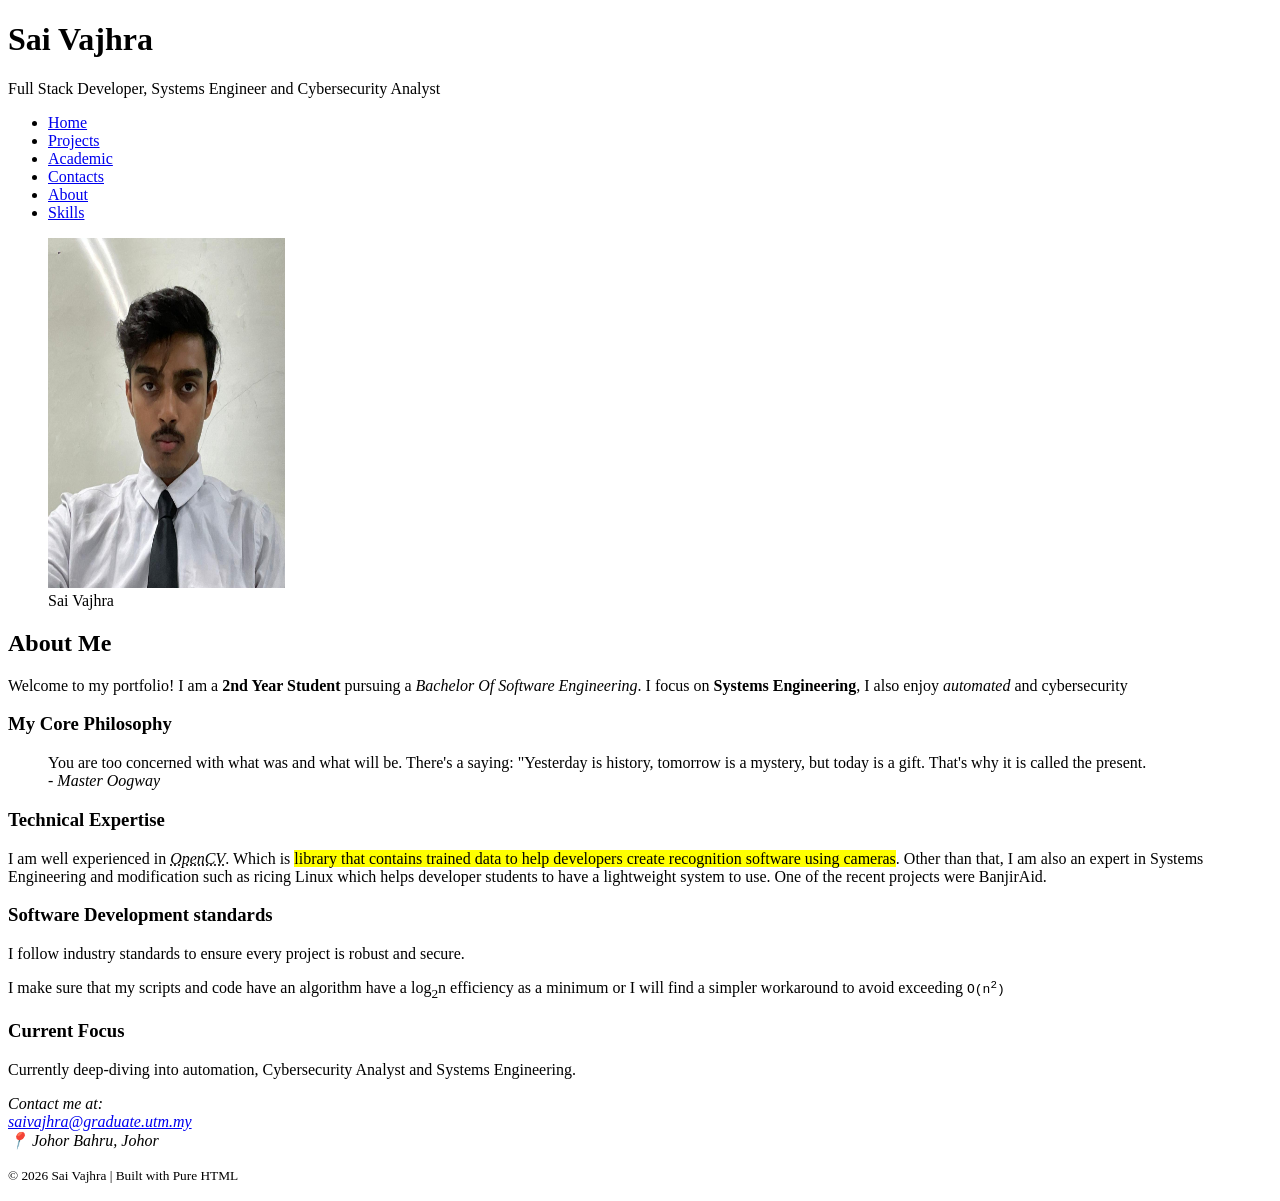
==== index.html @ d26ee5f9 "Initial commit" ====
<!DOCTYPE html>
<html>
<head>
	<meta charset="utf-8">
	<meta lang="en">
	<meta name="description" content="Professional Portfolio">
	<meta name="viewport" content="width=device-width, initial-scale=1">
	<title>My Professional Portfolio | Sai Vajhra</title>
</head>
<body>

    <div>
        
        <header>
            <h1>Sai Vajhra</h1>
            <p>Full Stack Developer, Systems Engineer and Cybersecurity Analyst</p>
            <nav>
                <ul>
                    <li><a href="index.html">Home</a></li>
                    <li><a href="projects.html">Projects</a></li>
                    <li><a href="academic.html">Academic</a></li>
                    <li><a href="contacts.html">Contacts</a></li>
                    <li><a href="about.html">About</a></li>
                    <li><a href="skills.html">Skills</a></li>
                </ul>
            </nav>
            <figure>
                <img src="image.png" alt="Professional portrait of Sai Vajhra" width="20%" height="350" title="Sai Vajhra">
                <figcaption>Sai Vajhra</figcaption>
            </figure>
        </header>

        <main>
            <section id="about">
                <h2>About Me</h2>
                <p>
                    Welcome to my portfolio! I am a <strong>2nd Year Student</strong> pursuing a <em>Bachelor Of Software Engineering</em>.
                    I focus on <b>Systems Engineering</b>, I also enjoy <i>automated</i> and cybersecurity
                </p>
                <h3>My Core Philosophy</h3>
                <blockquote cite="https:://en.wikiquote.org">
                    You are too concerned with what was and what will be. There's a saying: "Yesterday is history, tomorrow is a mystery, but today is a gift. That's why it is called the present.
                    <footer>-<cite> Master Oogway</cite></footer>
                </blockquote>

                <h3>Technical Expertise</h3>
                <p>
                    I am well experienced in <dfn id="opencv-definition"><abbr title="Open Computer Vision">OpenCV</abbr></dfn>. Which is <mark>library that contains trained data to help developers create recognition software using cameras</mark>. Other than that, I am also an expert in Systems Engineering and modification such as ricing Linux which helps developer students to have a lightweight system to use. One of the recent projects were BanjirAid.
                </p>
                
                <h3>Software Development standards</h3>
                <p>I follow industry standards to ensure every project is robust and secure.</p>
                <p>I make sure that my scripts and code have an algorithm have a log<sub>2</sub>n efficiency as a minimum or I will find a simpler workaround to avoid exceeding <code>O(n<sup>2</sup>)</code></p>

                <h3>Current Focus</h3>
                <p>Currently deep-diving into automation, Cybersecurity Analyst and Systems Engineering.</p>
            </section>
        </main>

        <footer>
            <address id="contacts">
                Contact me at: <br>
                <a href="mailto:saivajhra@graduate.utm.my">saivajhra@graduate.utm.my</a><br>
                <span>📍 Johor Bahru, Johor</span>
            </address>
            <p><small>&copy; 2026 Sai Vajhra | Built with Pure HTML</small></p>
        </footer>
    </div>

</body>
</html>
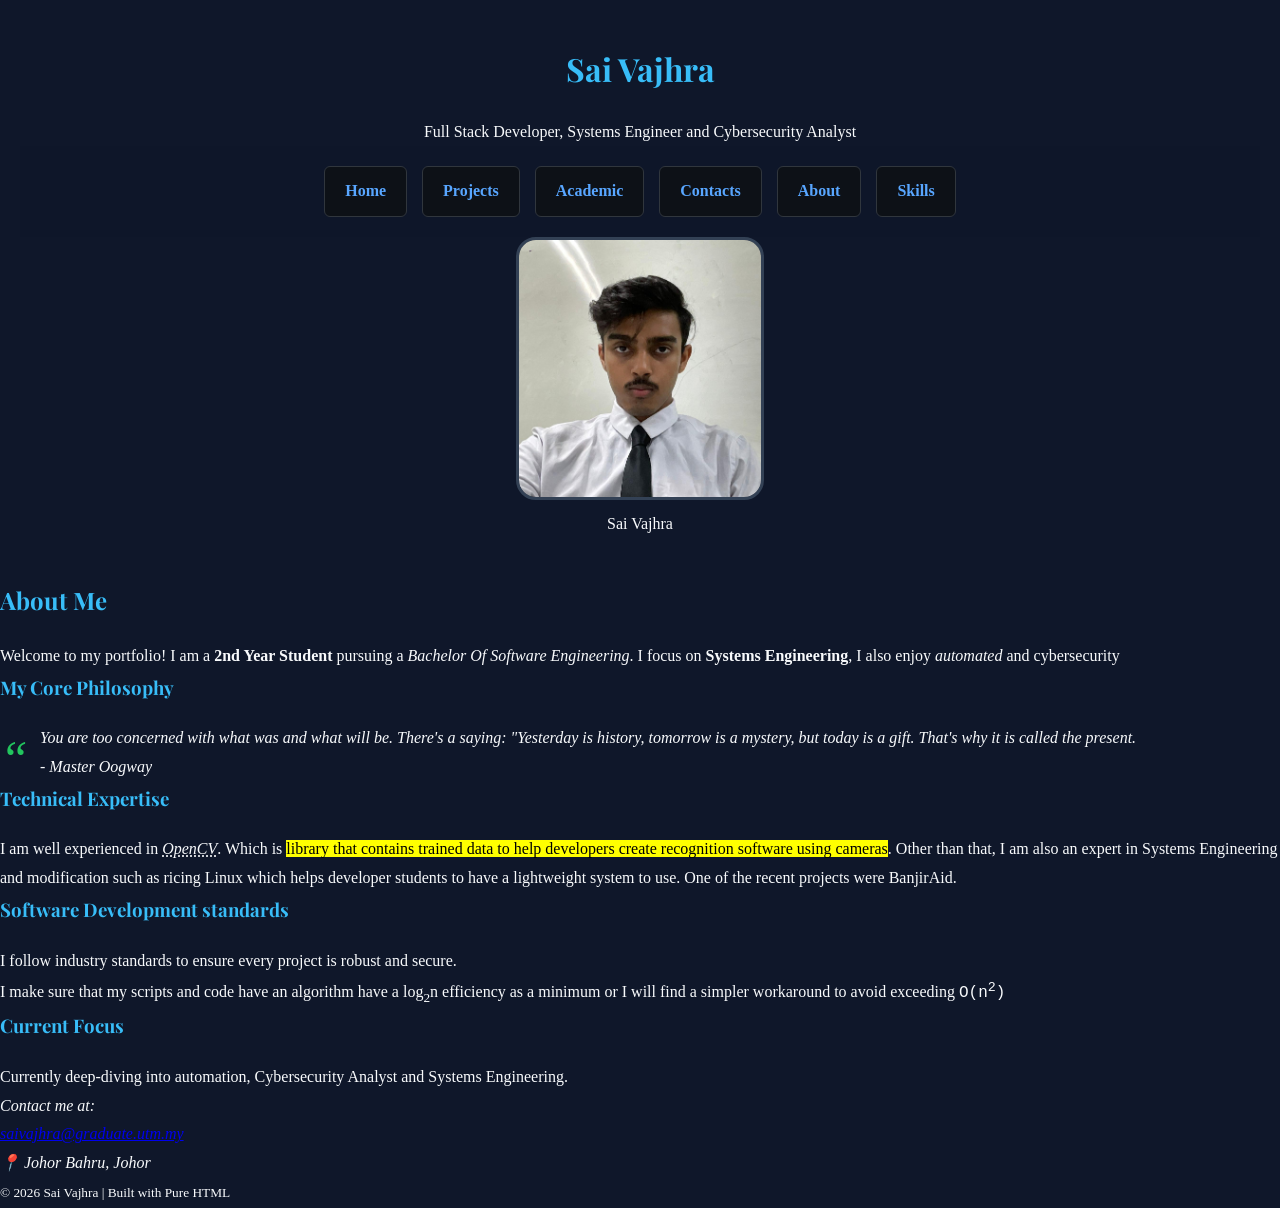
==== commit 6dd6a123: "Code: updating styling sheet in style.css regarding the <ul> tags in the website" ====
--- a/index.html
+++ b/index.html
@@ -1,6 +1,7 @@
 <!DOCTYPE html>
 <html>
 <head>
+    <link rel="stylesheet" href="style.css">
 	<meta charset="utf-8">
 	<meta lang="en">
 	<meta name="description" content="Professional Portfolio">
@@ -14,18 +15,21 @@
         <header>
             <h1>Sai Vajhra</h1>
             <p>Full Stack Developer, Systems Engineer and Cybersecurity Analyst</p>
-            <nav>
-                <ul>
-                    <li><a href="index.html">Home</a></li>
-                    <li><a href="projects.html">Projects</a></li>
-                    <li><a href="academic.html">Academic</a></li>
-                    <li><a href="contacts.html">Contacts</a></li>
-                    <li><a href="about.html">About</a></li>
-                    <li><a href="skills.html">Skills</a></li>
+            <nav class="nav">
+                <!-- This is basically a map listed on every page of your website so it helps users navigate through your website -->
+                <ul class="nav-list">
+                    <li><a class="nav-link" href="index.html">Home</a></li>
+                    <li><a class="nav-link" href="projects.html">Projects</a></li>
+                    <li><a class="nav-link" href="academic.html">Academic</a></li>
+                    <li><a class="nav-link" href="contacts.html">Contacts</a></li>
+                    <li><a class="nav-link" href="about.html">About</a></li>
+                    <li><a class="nav-link" href="skills.html">Skills</a></li>
                 </ul>
             </nav>
+            <!-- See we are using figure so that we can customize an image's properties easily such as figcaption -->
             <figure>
-                <img src="image.png" alt="Professional portrait of Sai Vajhra" width="20%" height="350" title="Sai Vajhra">
+                <img src="image.png" alt="Professional portrait of Sai Vajhra" width="auto" height="350" title="Professional photo for Sai Vajhra">
+                <!-- figcaption is just a descriptive text under the image -->
                 <figcaption>Sai Vajhra</figcaption>
             </figure>
         </header>
@@ -38,6 +42,7 @@
                     I focus on <b>Systems Engineering</b>, I also enjoy <i>automated</i> and cybersecurity
                 </p>
                 <h3>My Core Philosophy</h3>
+                <!-- blockquote and cite are a way of displaying quotes on a webpage and citing them to their source -->
                 <blockquote cite="https:://en.wikiquote.org">
                     You are too concerned with what was and what will be. There's a saying: "Yesterday is history, tomorrow is a mystery, but today is a gift. That's why it is called the present.
                     <footer>-<cite> Master Oogway</cite></footer>
@@ -59,10 +64,13 @@
 
         <footer>
             <address id="contacts">
+                <!-- If you see br it just means it allows for breaks between sections especially the header body and footer -->
                 Contact me at: <br>
+                <!-- The a and href always come together if a link is involved in the development -->
                 <a href="mailto:saivajhra@graduate.utm.my">saivajhra@graduate.utm.my</a><br>
                 <span>📍 Johor Bahru, Johor</span>
             </address>
+            <!-- small attribute is used to make the words smaller normally used on creating the fineprint of the website at the footer such as the copyright -->
             <p><small>&copy; 2026 Sai Vajhra | Built with Pure HTML</small></p>
         </footer>
     </div>
--- a/style.css
+++ b/style.css
@@ -0,0 +1,157 @@
+/* ============================================
+   BREAKPOINTS [cite: 154-162]
+   mobile-first base: 320px and up (default)
+   tablet:  @media (min-width: 600px)
+   desktop: @media (min-width: 1024px)
+   ============================================ */
+
+@import url('https://fonts.googleapis.com/css2?family=Lora:ital,wght@0,400..700;1,400..700&family=Playfair+Display:ital,wght@0,400..900;1,400..900&display=swap');
+
+/* TASK 1: ARCHITECTURE & CUSTOM PROPERTIES */
+html {
+    font-size: 62.5%; /* 1rem = 10px [cite: 32, 63] */
+}
+
+* {
+    box-sizing: border-box; /* [cite: 32, 62] */
+    margin: 0;
+    padding: 0;
+}
+
+:root {
+    /* primary color */
+    --color-primary:    #0f172a; /* Deep Navy Background */
+    --color-secondary:  #1e293b; /* Lighter Navy Surface */
+
+    
+    --color-accent:     #38bdf8; /* Bright Blue (Buttons/Links) */
+    --color-accent-soft: #22c55e; /* Vibrant Green (Headers/Borders) */
+
+    /* texts */
+    --color-text:       #f8fafc; /* Near White Text */
+    --color-muted:      #94a3b8; /* Muted Grey */
+    --color-border:     #334155; /* Subtle Border Grey */
+
+    /* fonts */
+    --font-body:        'Times New Roman', Georgia, serif;
+    --font-heading:     'Playfair Display', serif;
+
+    
+    --space-sm:         0.8rem;
+    --space-md:         2rem;
+    --space-lg:         4rem;
+}
+
+/* TASK 2: TYPOGRAPHY & BOX MODEL */
+body {
+    font-family: var(--font-body);
+    font-size: 1.6rem; 
+    line-height: 1.8;
+    color: var(--color-text);
+    background-color: var(--color-primary); 
+}
+
+h1, h2, h3 {
+    font-family: var(--font-heading);
+    color: var(--color-accent); 
+    margin-bottom: var(--space-md); 
+}
+
+header {
+    text-align: center;
+    padding: var(--space-lg) var(--space-md); 
+}
+
+
+figure img {
+    border-radius: 20px; /* Rounded corners from image  */
+    border: 3px solid var(--color-border);
+    max-width: 20%; /* [cite: 153] */
+    height: auto;
+}
+
+/* TASK 3: NAVIGATION & FLEXBOX */
+nav {
+    display: flex; 
+    justify-content: center; 
+    padding: var(--space-md);
+    position: sticky; 
+    top: 0;
+    background: rgba(15, 23, 42, 0.9); /* Translucent dark background */
+    backdrop-filter: blur(8px);       /* Nice modern blur effect */
+    z-index: 1000;
+}
+
+.nav-list {
+    display: flex;
+    flex-wrap: wrap;        /* Prevents breaking on small screens */
+    gap: 15px;              /* Space between buttons */
+    list-style: none;
+    margin: 0;
+    padding: 0;
+}
+
+.nav-link {
+    text-decoration: none;
+    color: #58a6ff;         /* Your light blue text */
+    font-weight: bold;
+    padding: 10px 20px;     /* Button sizing */
+    background-color: #0d1117; 
+    border: 1px solid #30363d; 
+    border-radius: 6px;      
+    transition: all 0.2s ease-in-out;
+    display: inline-block;  /* Ensures padding works correctly */
+}
+
+/* Hover effect */
+.nav-link:hover {
+    background-color: #161b22;
+    border-color: #8b949e;   /* Lighter border on hover */
+    color: #ffffff;          /* Brightens text on hover */
+}
+
+/* Active state for the page you are currently on */
+.nav-link.active {
+    border: 2px solid #58a6ff; 
+}
+
+/* TASK 4: PAGE LAYOUT (GRID) */
+.layout-container {
+    display: grid;
+    max-width: 1200px;
+    margin: 0 auto;
+    padding: var(--space-md);
+    grid-template-columns: 1fr; /* Mobile-first [cite: 147] */
+    gap: var(--space-lg);
+}
+
+.card {
+    background: var(--color-secondary);
+    padding: var(--space-md);
+    border-radius: 12px;
+    border-left: 4px solid var(--color-accent-soft); /* Green bar from image [cite: 200] */
+    box-shadow: 0 10px 15px -3px rgba(0, 0, 0, 0.3); /* [cite: 76] */
+}
+
+/* TASK 5: RESPONSIVE DESIGN [cite: 142] */
+@media (min-width: 1024px) {
+    .layout-container {
+        grid-template-columns: 1fr 300px; /* Sidebar layout [cite: 120, 151] */
+    }
+}
+
+/* TASK 6: VISUAL POLISH */
+blockquote {
+    position: relative;
+    padding-left: var(--space-lg);
+    font-style: italic;
+}
+
+blockquote::before {
+    content: "“"; /* [cite: 199, 209] */
+    font-size: 5rem;
+    color: var(--color-accent-soft);
+    position: absolute;
+    left: 0;
+    top: -1rem;
+}
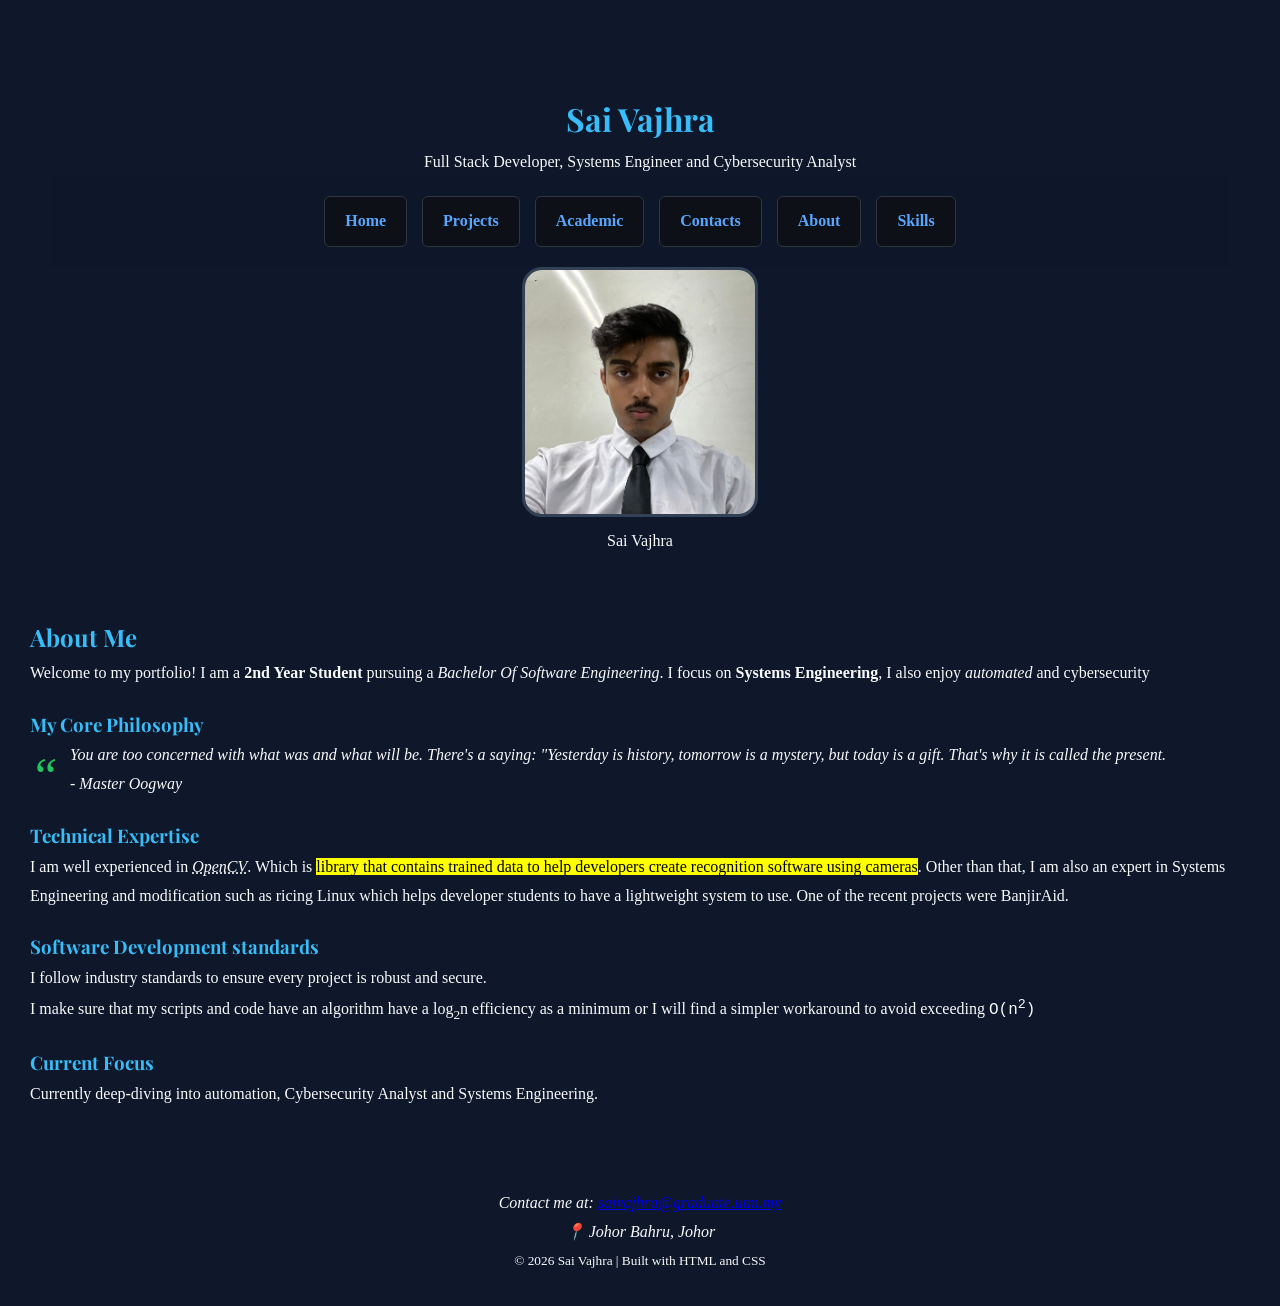
==== commit 490dea2f: "Code: Updating footer styling for website" ====
--- a/index.html
+++ b/index.html
@@ -62,16 +62,16 @@
             </section>
         </main>
 
-        <footer>
+        <footer class="foot">
             <address id="contacts">
                 <!-- If you see br it just means it allows for breaks between sections especially the header body and footer -->
-                Contact me at: <br>
+                Contact me at: 
                 <!-- The a and href always come together if a link is involved in the development -->
                 <a href="mailto:saivajhra@graduate.utm.my">saivajhra@graduate.utm.my</a><br>
                 <span>📍 Johor Bahru, Johor</span>
             </address>
             <!-- small attribute is used to make the words smaller normally used on creating the fineprint of the website at the footer such as the copyright -->
-            <p><small>&copy; 2026 Sai Vajhra | Built with Pure HTML</small></p>
+            <p><small>&copy; 2026 Sai Vajhra | Built with HTML and CSS</small></p>
         </footer>
     </div>
 
--- a/style.css
+++ b/style.css
@@ -9,7 +9,7 @@
 
 /* TASK 1: ARCHITECTURE & CUSTOM PROPERTIES */
 html {
-    font-size: 62.5%; /* 1rem = 10px [cite: 32, 63] */
+    font-size: 62.5%; /* 1rem = 10px  */
 }
 
 * {
@@ -49,12 +49,13 @@
     line-height: 1.8;
     color: var(--color-text);
     background-color: var(--color-primary); 
+    padding: 3.0rem;
 }
 
 h1, h2, h3 {
     font-family: var(--font-heading);
     color: var(--color-accent); 
-    margin-bottom: var(--space-md); 
+    margin-top: var(--space-md); 
 }
 
 header {
@@ -115,6 +116,14 @@
     border: 2px solid #58a6ff; 
 }
 
+.foot {
+    padding-top: 8rem;
+    display: flex;
+    flex-direction: column;
+    align-items: center;
+    justify-content: center;
+    text-align: center;
+}
 /* TASK 4: PAGE LAYOUT (GRID) */
 .layout-container {
     display: grid;
@@ -133,7 +142,7 @@
     box-shadow: 0 10px 15px -3px rgba(0, 0, 0, 0.3); /* [cite: 76] */
 }
 
-/* TASK 5: RESPONSIVE DESIGN [cite: 142] */
+/* TASK 5: RESPONSIVE DESIGN  */
 @media (min-width: 1024px) {
     .layout-container {
         grid-template-columns: 1fr 300px; /* Sidebar layout [cite: 120, 151] */
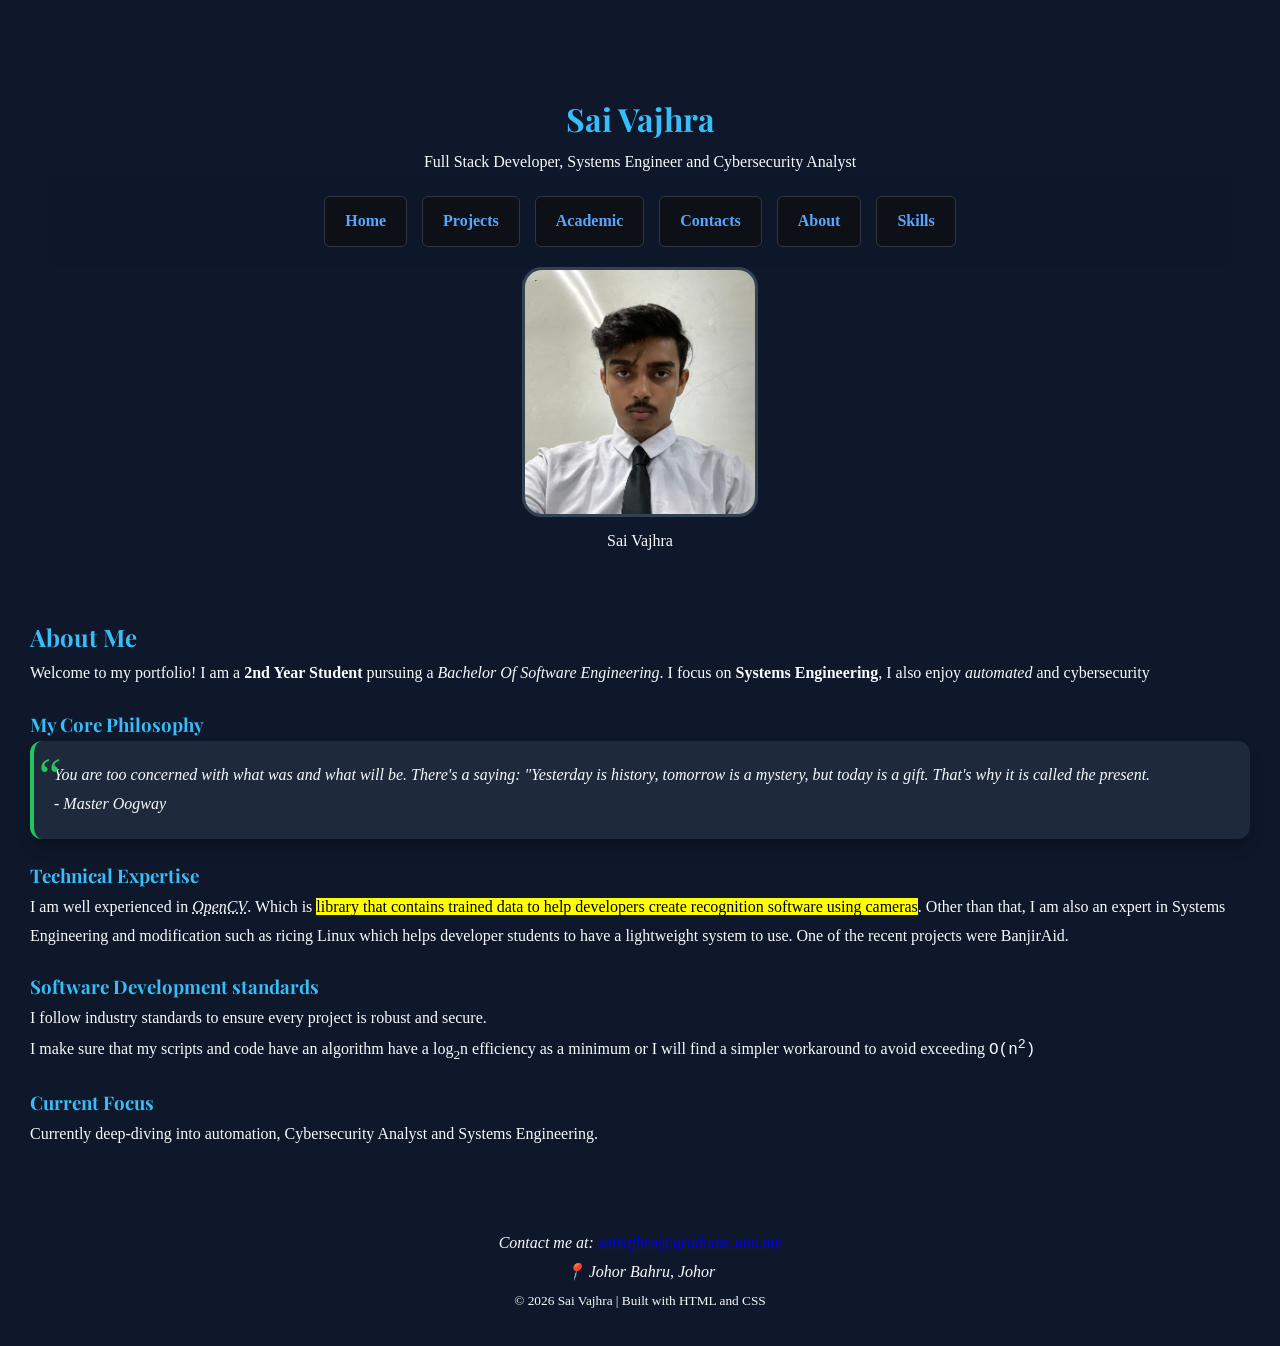
==== commit 55b888a0: "Style: Making finishing touches on styling attributes and linking them according to the html content" ====
--- a/index.html
+++ b/index.html
@@ -43,7 +43,7 @@
                 </p>
                 <h3>My Core Philosophy</h3>
                 <!-- blockquote and cite are a way of displaying quotes on a webpage and citing them to their source -->
-                <blockquote cite="https:://en.wikiquote.org">
+                <blockquote class="card" cite="https:://en.wikiquote.org">
                     You are too concerned with what was and what will be. There's a saying: "Yesterday is history, tomorrow is a mystery, but today is a gift. That's why it is called the present.
                     <footer>-<cite> Master Oogway</cite></footer>
                 </blockquote>
--- a/style.css
+++ b/style.css
@@ -116,6 +116,21 @@
     border: 2px solid #58a6ff; 
 }
 
+.btn-links {
+    display: inline-block;
+    background-color: #238636; 
+    color: white; 
+    padding: 1.3rem 1.3rem; 
+    border-radius: 1.0rem; 
+    text-decoration: none; 
+    font-weight: bold; 
+    margin-top: 1.6rem;
+}
+
+.btn-links:hover {
+    background-color: #0ea02b;
+    border-color: #0d1117;
+}
 .foot {
     padding-top: 8rem;
     display: flex;
@@ -142,6 +157,40 @@
     box-shadow: 0 10px 15px -3px rgba(0, 0, 0, 0.3); /* [cite: 76] */
 }
 
+/* Centers the table using the auto-margin trick */
+.t-style {
+    margin-left: auto;
+    margin-right: auto;
+    margin-top: 30px;
+    margin-bottom: 30px;
+    
+    /* Clean, modern look */
+    border-collapse: collapse; 
+    background-color: #0d1117;
+    color: #ffffff;
+    width: 80%;           /* Adjust this to make the table wider or narrower */
+    max-width: 900px;     /* Prevents it from getting too huge on big screens */
+}
+
+/* Styling the title (caption) */
+.t-style caption {
+    font-size: 1.2rem;
+    font-weight: bold;
+    margin-bottom: 15px;
+    color: #58a6ff;       /* Matches your blue accent color */
+}
+
+/* Styling the cells */
+.t-style th, .t-style td {
+    border: 1px solid #30363d;
+    padding: 12px;
+    text-align: center;
+}
+
+/* Making the header row stand out */
+.t-style thead th {
+    background-color: #161b22;
+}
 /* TASK 5: RESPONSIVE DESIGN  */
 @media (min-width: 1024px) {
     .layout-container {
@@ -163,4 +212,4 @@
     position: absolute;
     left: 0;
     top: -1rem;
-}+}
